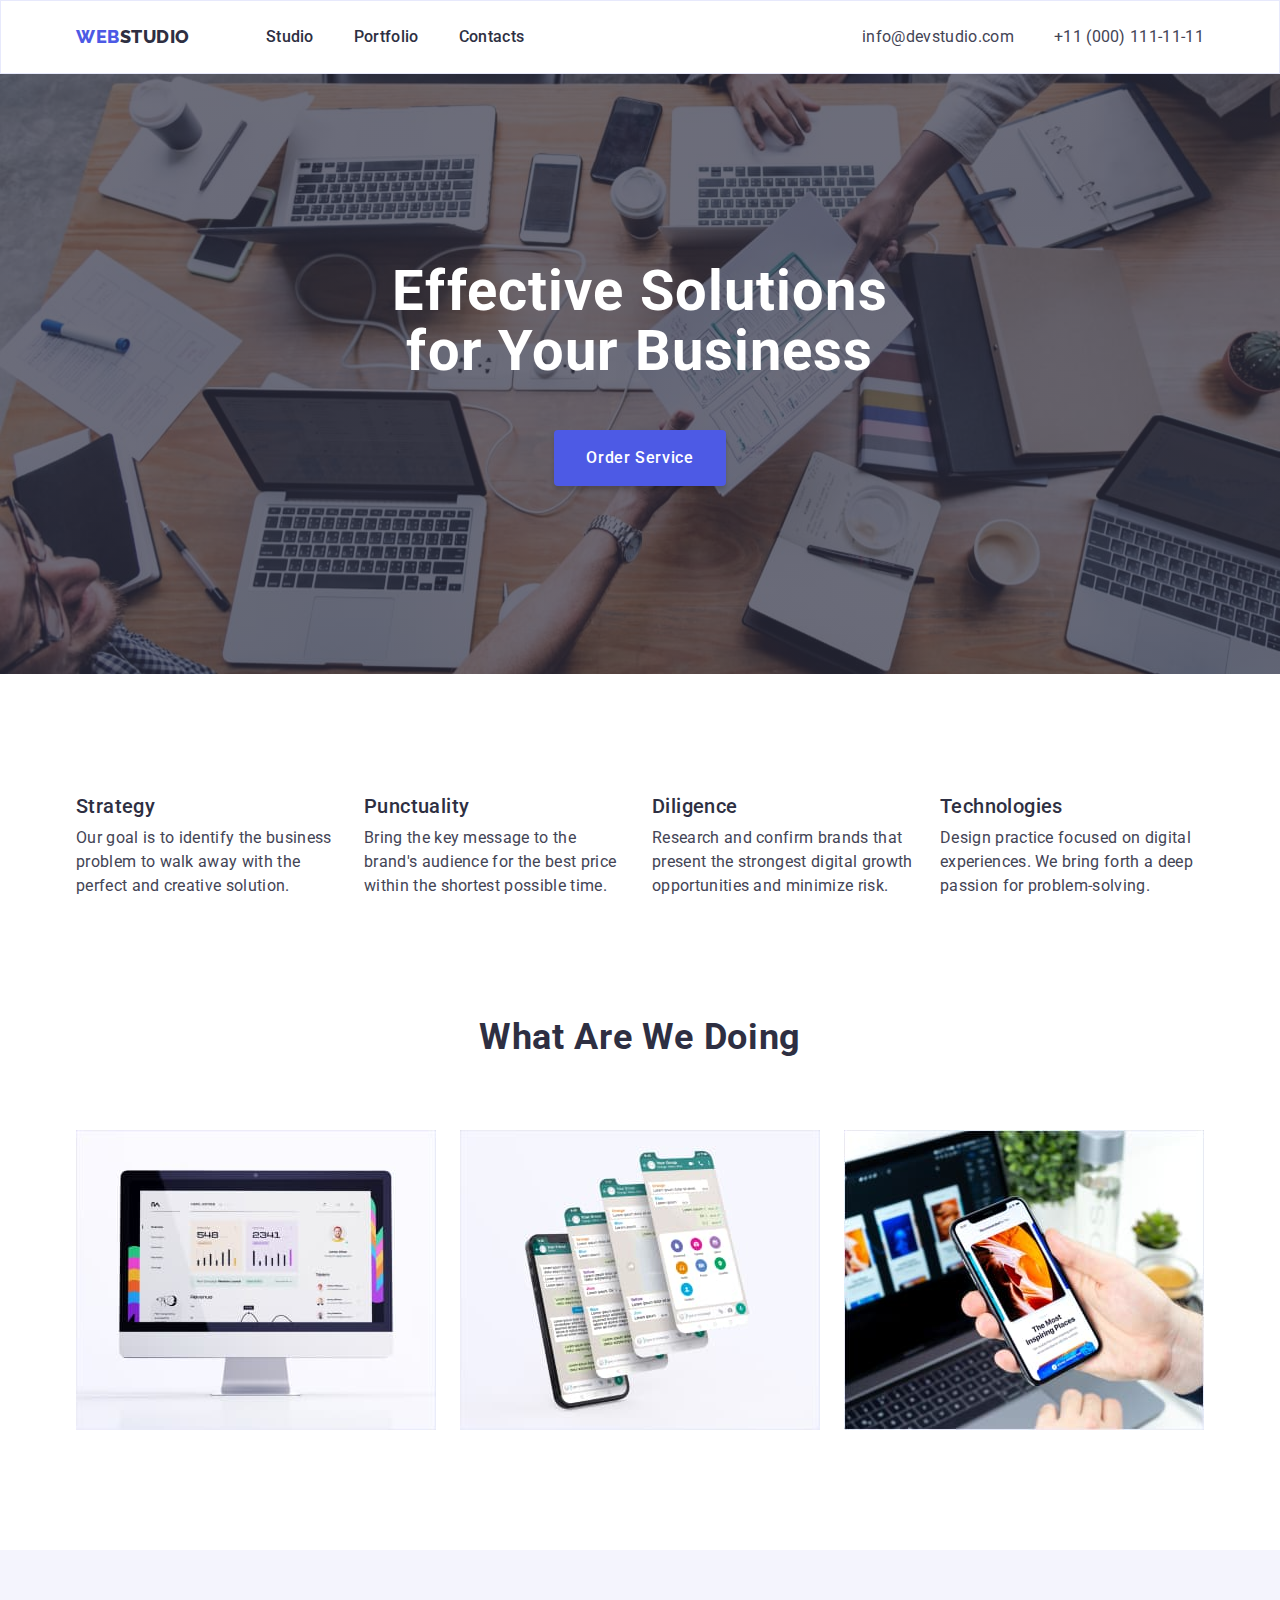
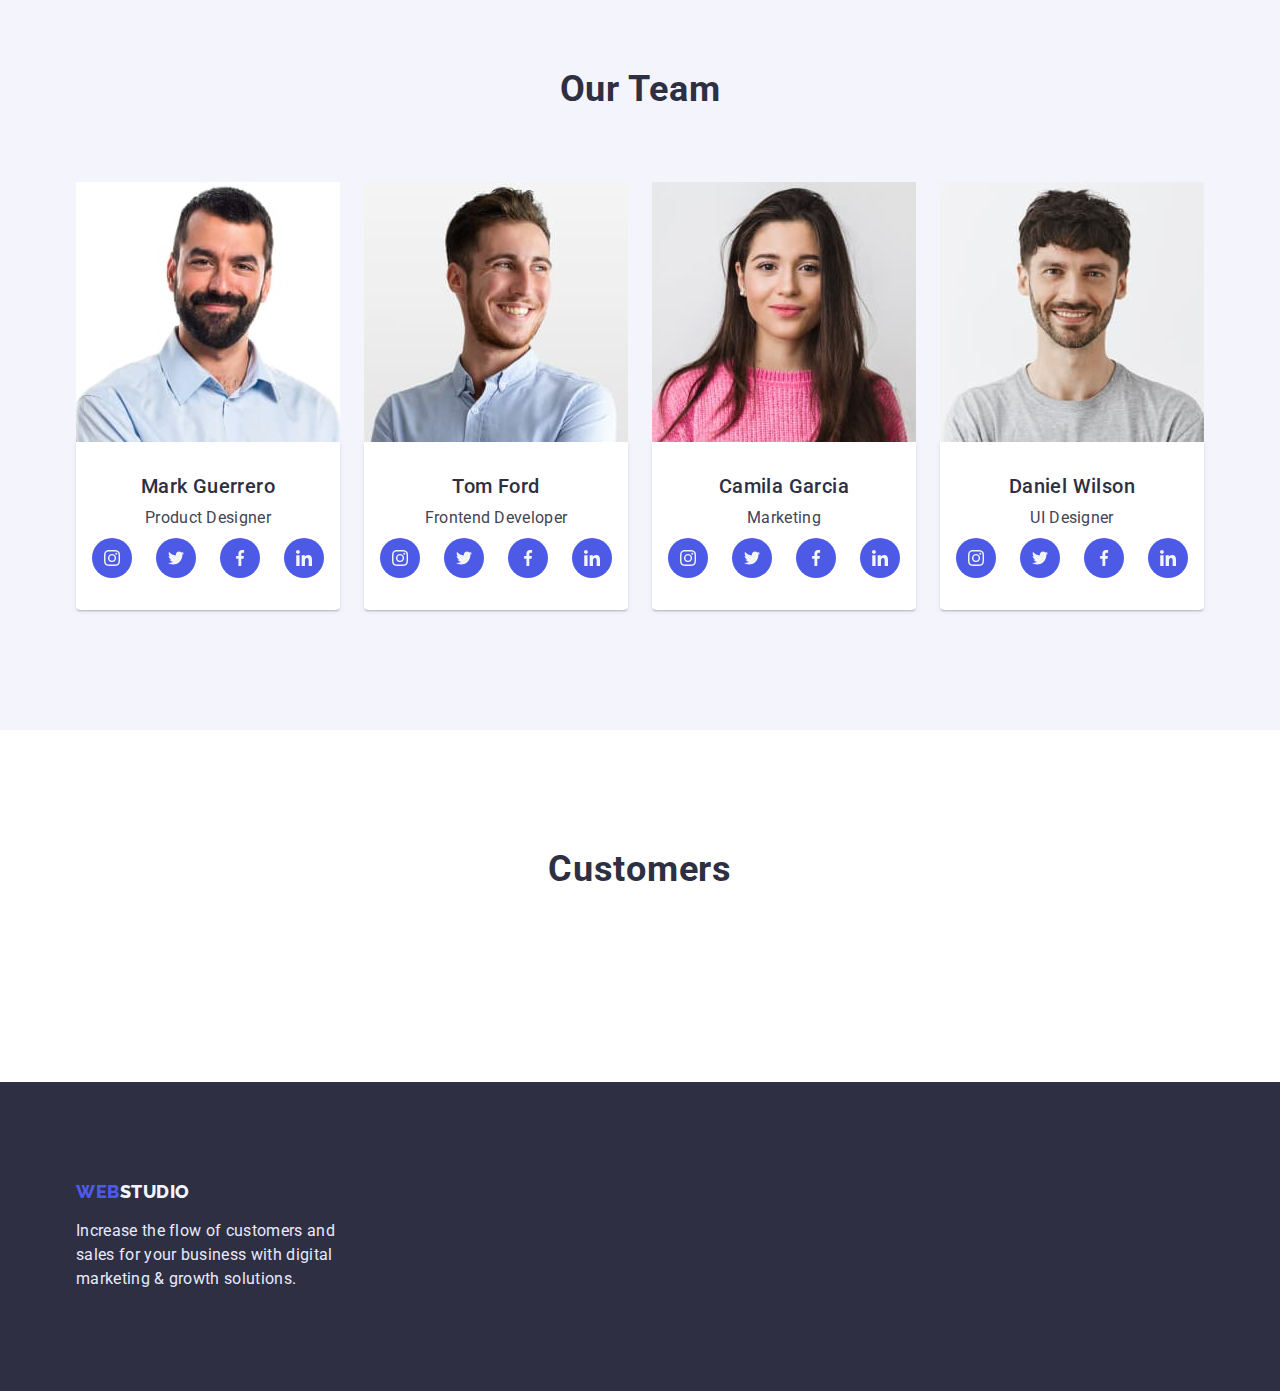
==== index.html @ a50eefcb "add css and svg" ====
<!DOCTYPE html>
<html lang="en">
<head>
    <meta charset="UTF-8">
    <meta http-equiv="X-UA-Compatible" content="IE=edge">
    <meta name="viewport" content="width=device-width, initial-scale=1.0">
    <link rel="preconnect" href="https://fonts.googleapis.com">
    <link rel="preconnect" href="https://fonts.gstatic.com" crossorigin>
    <link href="https://fonts.googleapis.com/css2?family=Raleway:wght@800&family=Roboto:wght@400;500;700;900&display=swap" rel="stylesheet">
    <link rel="stylesheet" href="https://cdn.jsdelivr.net/npm/modern-normalize@1.1.0/modern-normalize.min.css">
    <link rel="stylesheet" href="./css/styles.css">
    <title>Web
        Studio</title>
</head>
<body>
    <header class="header border ">
        <div class="container header-container">
        <nav class="nav ">
                <a href="./index.html" class="nav-logo link list"><span class="accent">Web</span>Studio</a>
        <ul class="nav-list list ">
            <li class="nav-item">
                <a href="./index.html" class="nav-link link list ">Studio</a>
            </li>
            <li class="nav-item">
                <a href="./portfolio.html" class="nav-link link list ">Portfolio</a>
            </li>
            <li class="nav-item">
                <a href="" class="nav-link link list ">Contacts</a>
            </li>
        </ul>
        </nav>
        <address class="addres ">
        <ul class="addres-list list">
            <li class="addres-item">
                <a href="mailto:info@devstudio.com" class="contact-link-mail  link ">info@devstudio.com</a>
            </li>
            <li class="addres-item">
                <a href="tel:+110001111111" class="contact-link-number list link ">+11 (000) 111-11-11</a>
            </li>
        </ul>
        </address>
        </div>
    </header>
    <main class="main">
        <section class="hero section">
                <h1 class="hero-title">Effective Solutions
                for Your Business</h1>
                <button type="button" class="hero-btn" >Order Service</button>
        </section>
        <section class="about section">
            <div class="container about-conteiner">
            <h2 class="about-title section-title" hidden>Our advantages</h2>
            <ul class="about-list list">
                <li class="about-item">
                    <h3 class="about-subtitle section-subtitle">Strategy</h3>
                    <p class="about-text sction-text">Our goal is to identify the business
                        problem to walk away with the perfect and creative solution. </p>
                </li>
                <li class="about-item">
                    <h3 class="about-subtitle section-subtitle">Punctuality</h3>
                    <p class="about-text sction-text">Bring the key message to the brand's audience for the best price within the shortest possible time.</p>
                </li>
                <li class="about-item">
                    <h3 class="about-subtitle section-subtitle">Diligence</h3>
                    <p class="about-text sction-text">Research and confirm brands that present the strongest digital growth opportunities and minimize risk.</p>
                </li>
                <li class="about-item">
                    <h3 class="about-subtitle section-subtitle">Technologies</h3>
                    <p class="about-text sction-text">Design practice focused on digital experiences. We bring forth a deep passion for problem-solving.</p>
                </li>
            </ul>
        </div>
        </section>
        <section class="doing section">
            <div class="container">
            <h2 class="doing-title section-title">What are we doing</h2>
            <ul class="doing-list">
                <li class="doing-item list"><img src="./images/img1.jpg" alt="monitor" width="360" height="300"></li>
                <li class="doing-item list"><img src="./images/img2.jpg" alt="messenger on phone" width="360" height="300"></li>
                <li class="doing-item list"><img src="./images/img3.jpg" alt="phone" width="360" height="300"></li>
            </ul>
        </div>
        </section>            
        <section class="team section">
            <div class="container">
            <h2 class="team-title section-title">Our Team</h2>
            <ul class="team-list list">
                <li class="team-item">
                    <img src="./images/mark-gueto.jpg" alt="Mark Guerrero" width="264" height="260">
                    <div class="team-item-wrap">
                    <h3 class="team-subtitle section-subtitle">Mark Guerrero</h3>
                    <p class="team-text sction-text">Product Designer</p>
                    <ul class="teem-soc-list list">
                        <li class="team-soc-items">
                            <a href="" class="team-soc-link link">
                                <svg class="team-soc-icon" width="16px" height="16px">
                                    <use href="./images/icons.svg#icon-instagram-2"></use>
                                </svg>
                            </a>
                        </li>
                        <li class="team-soc-items">
                            <a href="" class="team-soc-link link">
                                <svg class="team-soc-icon"  width="16px" height="16px">
                                    <use href="./images/icons.svg#icon-twitter-1"></use>
                                </svg>
                            </a>
                        </li>
                        <li class="team-soc-items">
                            <a href="" class="team-soc-link link">
                                <svg class="team-soc-icon"  width="16px" height="16px">
                                    <use href="./images/icons.svg#icon-facebook-1"></use>
                                </svg>
                            </a>
                        </li>
                        <li class="team-soc-items">
                            <a href="" class="team-soc-link link">
                                <svg class="team-soc-icon"  width="16px" height="16px">
                                    <use href="./images/icons.svg#icon-linkedin-1"></use>
                                </svg>
                            </a>
                        </li>
                    </ul>
                    </div>
                </li>
                <li class="team-item">
                    <img src="./images/tom-ford.jpg" alt="Tom Ford" width="264" height="260">
                    <div class="team-item-wrap">
                    <h3 class="team-subtitle section-subtitle">Tom Ford</h3>
                    <p class="team-text sction-text">Frontend Developer</p>
                    <ul class="teem-soc-list list">
                        <li class="team-soc-items">
                            <a href="" class="team-soc-link link">
                                <svg class="team-soc-icon" width="16px" height="16px">
                                    <use href="./images/icons.svg#icon-instagram-2"></use>
                                </svg>
                            </a>
                        </li>
                        <li class="team-soc-items">
                            <a href="" class="team-soc-link link">
                                <svg class="team-soc-icon"  width="16px" height="16px">
                                    <use href="./images/icons.svg#icon-twitter-1"></use>
                                </svg>
                            </a>
                        </li>
                        <li class="team-soc-items">
                            <a href="" class="team-soc-link link">
                                <svg class="team-soc-icon"  width="16px" height="16px">
                                    <use href="./images/icons.svg#icon-facebook-1"></use>
                                </svg>
                            </a>
                        </li>
                        <li class="team-soc-items">
                            <a href="" class="team-soc-link link">
                                <svg class="team-soc-icon"  width="16px" height="16px">
                                    <use href="./images/icons.svg#icon-linkedin-1"></use>
                                </svg>
                            </a>
                        </li>
                    </ul>
                    </div>
                </li>
                <li class="team-item">
                    <img src="./images/camila-garcia.jpg" alt="Camila Garcia" width="264" height="260">
                    <div class="team-item-wrap">
                    <h3 class="team-subtitle section-subtitle">Camila Garcia</h3>
                    <p class="team-text sction-text">Marketing</p>
                    <ul class="teem-soc-list list">
                        <li class="team-soc-items">
                            <a href="" class="team-soc-link link">
                                <svg class="team-soc-icon" width="16px" height="16px">
                                    <use href="./images/icons.svg#icon-instagram-2"></use>
                                </svg>
                            </a>
                        </li>
                        <li class="team-soc-items">
                            <a href="" class="team-soc-link link">
                                <svg class="team-soc-icon"  width="16px" height="16px">
                                    <use href="./images/icons.svg#icon-twitter-1"></use>
                                </svg>
                            </a>
                        </li>
                        <li class="team-soc-items">
                            <a href="" class="team-soc-link link">
                                <svg class="team-soc-icon"  width="16px" height="16px">
                                    <use href="./images/icons.svg#icon-facebook-1"></use>
                                </svg>
                            </a>
                        </li>
                        <li class="team-soc-items">
                            <a href="" class="team-soc-link link">
                                <svg class="team-soc-icon"  width="16px" height="16px">
                                    <use href="./images/icons.svg#icon-linkedin-1"></use>
                                </svg>
                            </a>
                        </li>
                    </ul>
                    </div>
                </li>
                <li class="team-item">
                    <img class="img" src="./images/daniel-wilson.jpg" alt="Daniel Wilson" width="264" height="260">
                    <div class="team-item-wrap">
                    <h3 class="team-subtitle section-subtitle">Daniel Wilson</h3>
                    <p class="team-text sction-text">UI Designer</p>
                    <ul class="teem-soc-list list">
                        <li class="team-soc-items">
                            <a href="" class="team-soc-link link">
                                <svg class="team-soc-icon" width="16px" height="16px">
                                    <use href="./images/icons.svg#icon-instagram-2"></use>
                                </svg>
                            </a>
                        </li>
                        <li class="team-soc-items">
                            <a href="" class="team-soc-link link">
                                <svg class="team-soc-icon"  width="16px" height="16px">
                                    <use href="./images/icons.svg#icon-twitter-1"></use>
                                </svg>
                            </a>
                        </li>
                        <li class="team-soc-items">
                            <a href="" class="team-soc-link link">
                                <svg class="team-soc-icon"  width="16px" height="16px">
                                    <use href="./images/icons.svg#icon-facebook-1"></use>
                                </svg>
                            </a>
                        </li>
                        <li class="team-soc-items">
                            <a href="" class="team-soc-link link">
                                <svg class="team-soc-icon"  width="16px" height="16px">
                                    <use href="./images/icons.svg#icon-linkedin-1"></use>
                                </svg>
                            </a>
                        </li>
                    </ul>
                    </div>
                </li>
            </ul>
        </div>
        </section>
        <section class="customers section">
            <div class="customers-container container">
                <h2 class="customers-title section-title">Customers</h2>
                <ul class="customers-list list">
                    <li class="customers-item">
                        <a href="" class="customers-link link"></a>
                    </li>
                    <li class="customers-item">
                        <a href="" class="customers-link link"></a>
                    </li>
                    <li class="customers-item">
                        <a href="" class="customers-link link"></a>
                    </li>
                    <li class="customers-item">
                        <a href="" class="customers-link link"></a>
                    </li>
                    <li class="customers-item">
                        <a href="" class="customers-link link"></a>
                    </li>
                    <li class="customers-item">
                        <a href="" class="customers-link link"></a>
                    </li>
                </ul>
            </div>
        </section>
    </main>
    <footer class="footer ">
        <div class="container">
        <a href="./index.html" class="footer-logo link"><span class="accent">Web</span>Studio</a>
        <p class="footer-text sction-text">Increase the flow of customers and sales for your business with digital marketing & growth solutions.</p>
    </div>
    </footer>
</body>
</html>
---- css/styles.css ----
h1,h2,h3,p{
    margin-top: 0;
    margin-bottom: 0;
    }
    ul,ol{
    margin-top: 0;
    margin-bottom: 0;
    padding-left: 0;
    }
    img{
    display: block;
    }
    
    :root{
    --grey-one:#434455;
    --grey-two:#2E2F42; 
    --blue-one:#4D5AE5;
    --blue-two:#404BBF;
    --white-one:#FFFFFF;
    --white-two:#F4F4FD;
    --white-three:#E7E9FC;   
    --body-text-color:var(--grey-one);
    --bodi-title-color:var(--grey-two);
    --background-hero-footer-color:var(--grey-two);
    --hover-focus-color:var(--blue-one);
    --btn-color:var(--blue-one);
    --btn-hover-focus-color:var(--blue-two);
    --btn-text-color:var(--white-one);
    --gradient-one:linear-gradient(rgba(46, 47, 66, 0.7), rgba(46, 47, 66, 0.7));
    }
    .container{
    width: 1158px;
    margin-left: auto;
    margin-right: auto; 
    padding-left: 15px;
    padding-right: 15px;   
    }
    .section{
    padding-top: 120px;
    padding-bottom: 120px;
    }    
    .section-title{
    font-size: 36px;
    line-height: 1.11;
    text-align: center;
    letter-spacing: 0.02em;
    text-transform: capitalize;
    margin-bottom: 72px;
    }
    .section-subtitle{
    font-weight: 500;
    font-size: 20px;
    line-height: 1.2;
    letter-spacing: 0.02em;
    margin-bottom: 8px;
    }
    .sction-text{
    line-height: 1.5;
    letter-spacing: 0.02em;
    color:var(--body-text-color);
    }
    .section-list{
    display: flex;
    align-items: center;
    flex-wrap: wrap;
    column-gap: 24px;
    }
    button {
    border-radius: 4px;
    font-family: inherit;
    font-weight: 500;
    line-height: 1.5;
    font-size: 16px;
    display: flex;
    align-items: center;
    letter-spacing: 0.04em;
    cursor: pointer;
    }
    button:focus, button:hover {
    background-color:var(--btn-hover-focus-color);
    color:var(--white-one);
    box-shadow: 0px 3px 1px rgba(0, 0, 0, 0.1), 0px 2px 1px rgba(0, 0, 0, 0.08), 0px 2px 2px rgba(0, 0, 0, 0.12);
    border-radius: 4px;
    }
    .list{ 
    list-style: none;
    }
    .link{
    text-decoration: none;
    } 
    .border{
    border: 1px solid var(--white-three);    
    }  
    /* ----------BODY------------ */
    body{
    font-family: 'roboto', sans-serif;
    font-size: 16px;
    color:var(--grey-two);
    background-color:var(--white-one);
    }
    
    /* ---------HEADER----------- */
    .header{
    padding-top: 24px;
    padding-bottom: 24px;
    }
    .header-container{
    display: flex;
    align-items: center;
    justify-content: space-between;

    }
    .nav{
    display: flex;
    align-items: center;
    }
    .nav-list{
    display: flex;
    align-items: center;
    gap: 40px;
    }
    .nav-logo{
    margin-right: 76px;
    }
    .nav-logo {
    font-family: 'Raleway';
    font-weight: 800;
    font-size: 18px;
    line-height: 1.33;
    display: flex;
    align-items: center;
    letter-spacing: 0.03em;
    text-transform: uppercase;
    color: var(--bodi-title-color);
    }
    .nav-logo:hover, 
    .nav-logo:focus{
    color:var(--hover-focus-color);
    }
    .accent{
    color: var(--hover-focus-color);
    }
    .nav-link {
    font-weight: 500;
    line-height: 1.5;
    letter-spacing: 0.02em;
    color: var(--bodi-title-color);  
    }
    /*------------ ADDRES------------ */
    .addres{
    display: flex;
    align-items: center; 
    }
    .addres-list{
    display: flex;
    align-items: center; 
    gap: 40px;  
    }
    .addres-item:not(:last-child){
    margin-left: auto;
    }
    .contact-link-number, .contact-link-mail {
    line-height: 1.5;
    letter-spacing: 0.02em;
    color:var(--body-text-color);
    font-style: normal;
    
    }
    
    .nav-list .nav-link:hover, 
    .nav-list .nav-link:focus,
    .contact-link-number:hover, .contact-link-number:focus,
    .contact-link-mail:hover, .contact-link-mail:focus,   
    .footer-logo:hover, .footer-logo:focus    
    {
    color: var(--hover-focus-color);  
    }
    /* --------MAIN------------ */
    /* --------HERO------------ */
    .hero {
    padding-top: 188px;
    padding-bottom: 188px;
    background: var(--background-hero-footer-color);
    background-image: var(--gradient-one), url(../images/people-office.jpg);
    background-repeat: no-repeat;
    background-position: absolute; 
    background-size: cover;
    }
    .hero-title {
    max-width: 510px;
    font-size: 56px;
    line-height: 1.07;
    text-align: center;
    letter-spacing: 0.02em;
    color:var(--white-one);
    margin: 0 auto;
    margin-bottom: 48px;
    }
    .hero-btn{
    border: none;     
    padding: 16px 32px;
    background: var(--btn-color);
    color:var(--btn-text-color);
    box-shadow: 0px 4px 4px rgba(0, 0, 0, 0.15);
    border-radius: 4px;
    margin: 0 auto;
    }
    
    /* --------ABOUT---------- */
    .about-list{
    display: flex; 
    gap: 24px;   
    }
    .about-item{
    width: 264px;
    }
     /* --------DOING---------- */
    .doing{
    padding-top: 0;
    }
    .doing-list{
    display: flex;
    flex-wrap: wrap;
    gap: 24px;
    }
    .doing-item{
    flex-basis: calc((100% - 2*24px)/3);   
    }
    /* --------TEAM----------- */
    .team {
    background:var(--white-two);
    }
    .team-list{
    display: flex;
    gap: 24px;    
    }
    .team-item-wrap{
    padding: 32px 16px 32px 16px;
    background:var(--white-one);
    box-shadow: 0px 1px 6px rgb(46 47 66 / 8%), 0px 1px 1px rgb(46 47 66 / 16%), 0px 2px 1px rgb(46 47 66 / 8%);
    border-radius: 0px 0px 4px 4px;
    text-align: center;       
    }
    .team-item{
    flex-basis: calc((100% - 3*24px)/4);   
    }
    .team-text{
    margin-bottom: 8px;
    }
    .teem-soc-list {
    display: flex;
    gap: 24px;
    }
    .team-soc-items {
    width: 40px;
    height: 40px;
    }
    .team-soc-link {
    width: 100%;
    height: 100%;
    background-color:var(--blue-one);
    display: flex;
    align-items: center;
    justify-content: center;
    border-radius: 50%;
    }
    .team-soc-icon{
    fill: var(--white-two);
    }
    /* -----PORTFOLIO--------- */
    .portfolio{
    padding-top: 96px;
    }  
    .portfolio-list{
    display: flex;    
    flex-wrap: wrap;
    row-gap: 48px;
    column-gap: 24px;  
    }  
    .portfolio-list-btn{
    display: flex;    
    justify-content:center;
    margin-bottom: 72px;
    }
    .portfolio-btn{
    padding: 12px 24px;     
    background:var(--white-two); 
    color: var(--btn-color);
    border: 1px solid var(--white-three);
    border-radius: 4px;}
    .portfolio-item-wrap{
    padding-top: 32px;
    padding-bottom: 32px;
    padding-left: 16px;  
    border-top: none;   
    }
    
    
    /* ---------FOOTER--------- */
    .footer{
    padding-top: 100px;
    padding-bottom: 100px;
    background-color: var(--background-hero-footer-color)
    }
    .footer-logo {
    display: block;
    font-family: 'Raleway';
    font-weight: 800;
    font-size: 18px;
    line-height: 1.16;
    letter-spacing: 0.03em;
    text-transform: uppercase;
    color: var(--white-two);
    margin-bottom: 16px;
    }
    .footer-text {
    max-width: 300px;
    color:var(--white-three);
    }
    .portfolio-item{
        flex-basis: calc((100% - 2*24px)/3);    
    }
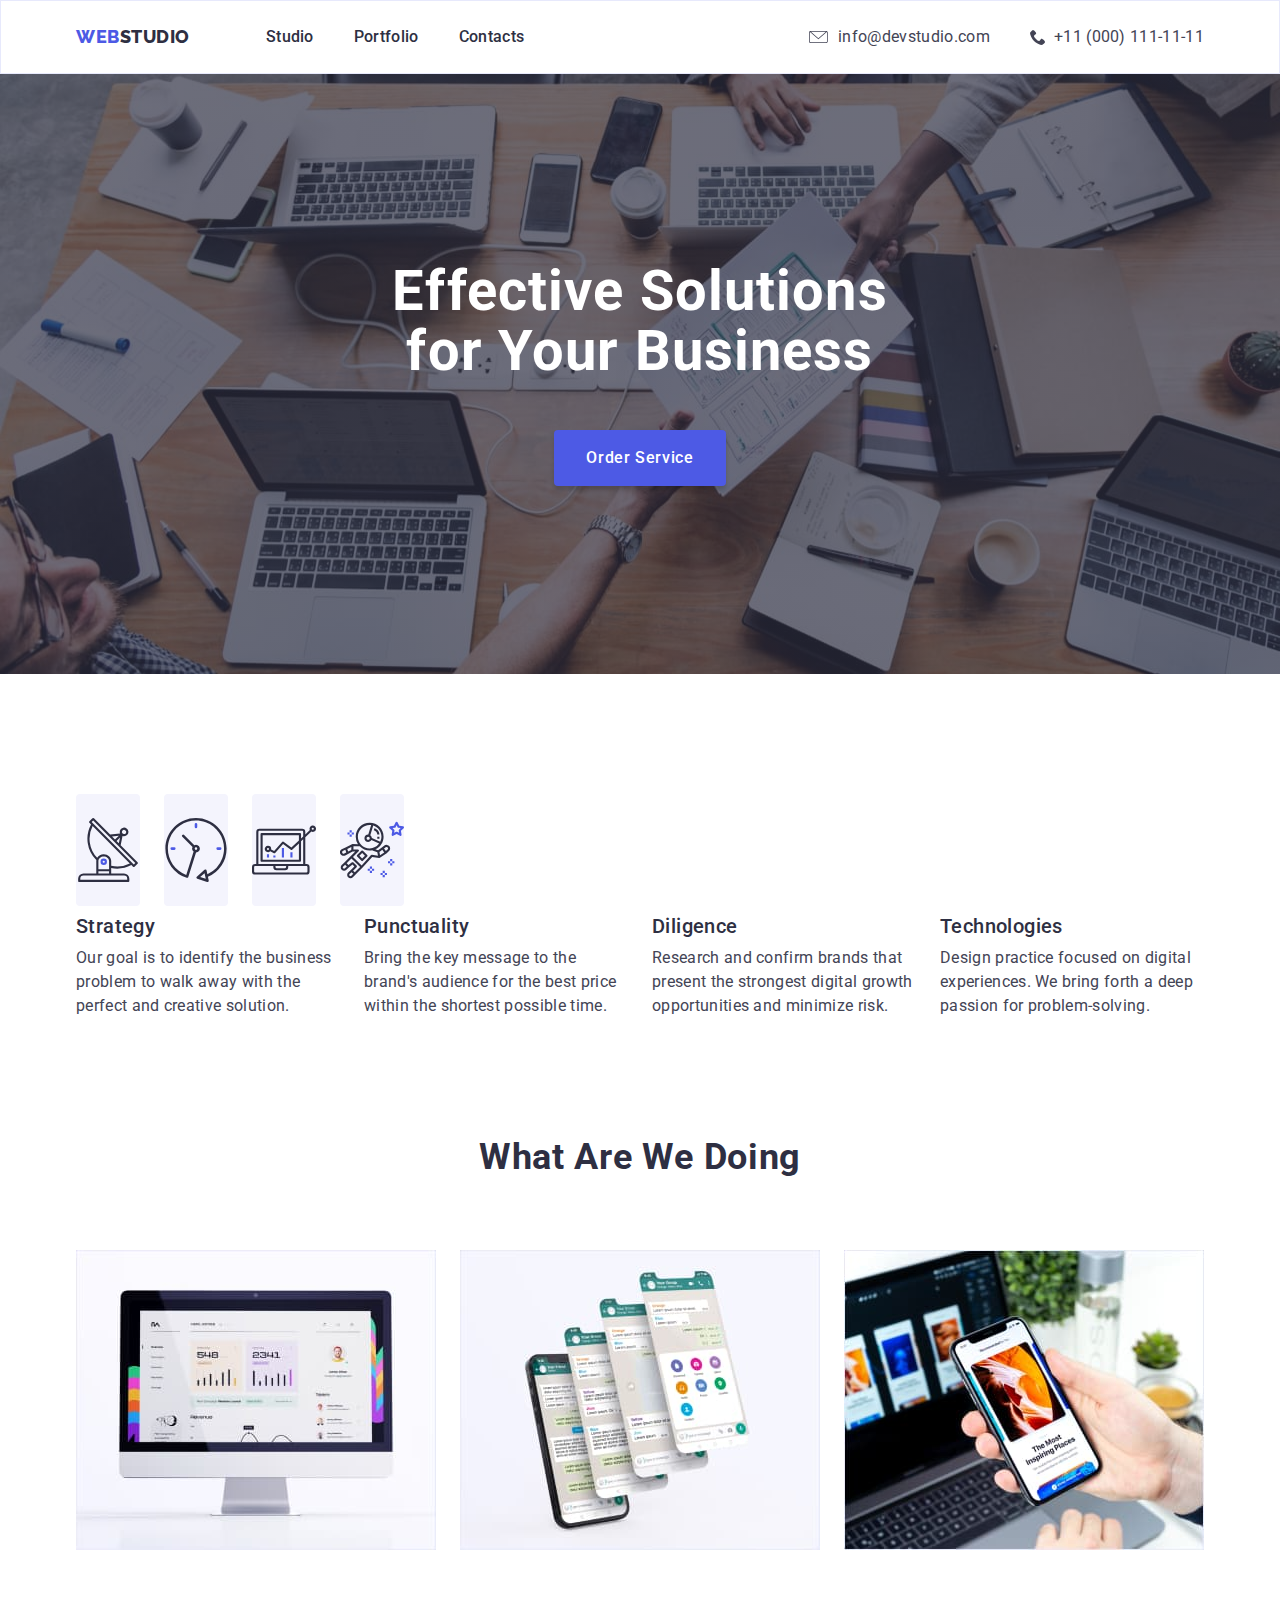
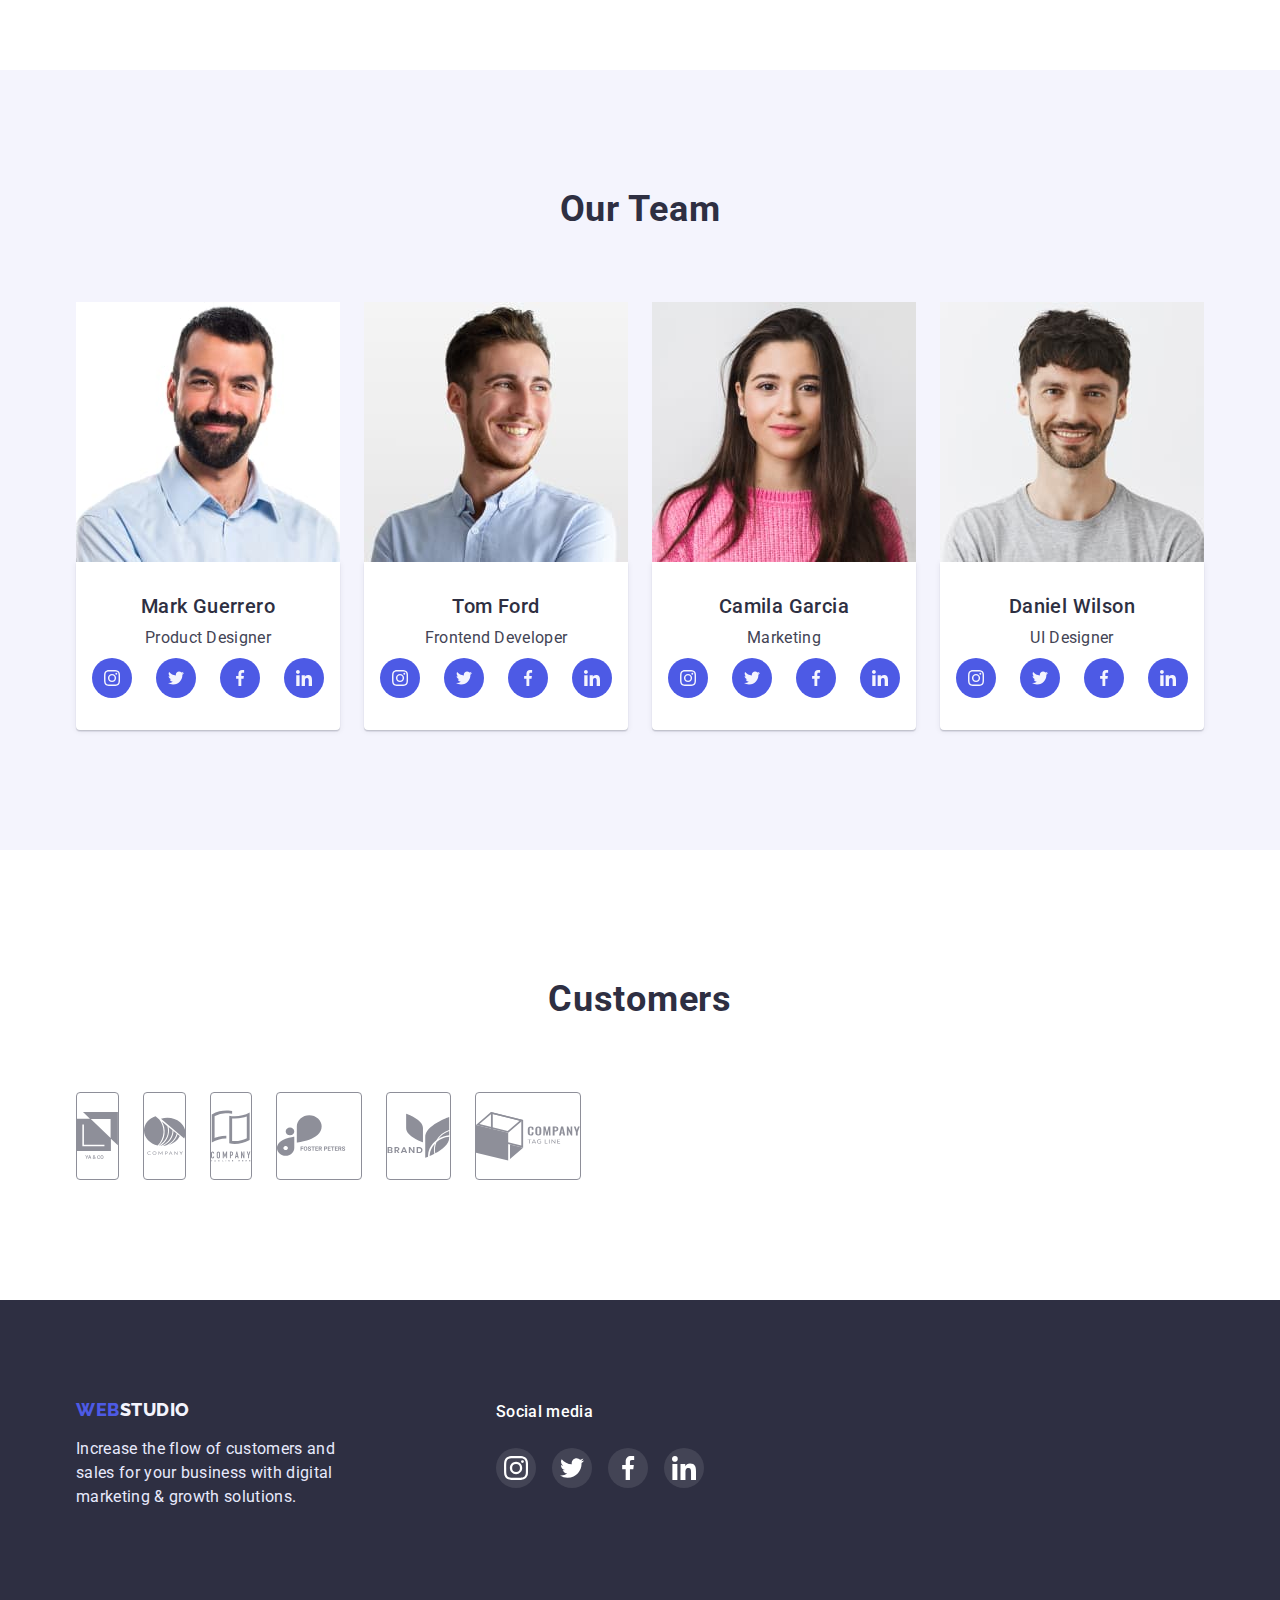
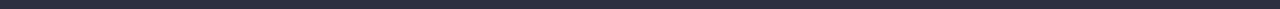
==== commit 76a95ad4: "add css and svg" ====
--- a/index.html
+++ b/index.html
@@ -32,24 +32,58 @@
         <address class="addres ">
         <ul class="addres-list list">
             <li class="addres-item">
-                <a href="mailto:info@devstudio.com" class="contact-link-mail  link ">info@devstudio.com</a>
+                <a href="mailto:info@devstudio.com" class="contact-link-mail  link ">
+                    <svg class="addres-icon" width="24px" height="24px">
+                        <use href="./images/icons.svg#icon-mail-envelope-closed"></use>
+                    </svg>
+                    info@devstudio.com</a>
             </li>
             <li class="addres-item">
-                <a href="tel:+110001111111" class="contact-link-number list link ">+11 (000) 111-11-11</a>
+                <a href="tel:+110001111111" class="contact-link-number list link "> 
+                    <svg class="addres-icon" width="16px" height="16px">
+                        <use href="./images/icons.svg#icon-telephone"></use>
+                    </svg>
+                    +11 (000) 111-11-11</a>
             </li>
         </ul>
         </address>
         </div>
     </header>
     <main class="main">
-        <section class="hero section">
+        <section class="hero section section">
+            <div class="container">
                 <h1 class="hero-title">Effective Solutions
                 for Your Business</h1>
                 <button type="button" class="hero-btn" >Order Service</button>
-        </section>
+            </div>
+            </section>
         <section class="about section">
             <div class="container about-conteiner">
             <h2 class="about-title section-title" hidden>Our advantages</h2>
+            <ul class="about-list-ico list">
+                <li class="about-item-ico">  <a href="" class="about-item-link link">
+                    <svg class="about-icon" width="64px" height="64px">
+                        <use href="./images/icons.svg#icon-antenna"></use>
+                    </svg>
+                </a></li>
+                <li class="about-item-ico"> <a href="" class="about-item-link link">
+                    <svg class="about-icon" width="64px" height="64px">
+                        <use href="./images/icons.svg#icon-clock"></use>
+                    </svg>
+                </a></li>
+                <li class="about-item-ico"><a href="" class="about-item-link link">
+                    <svg class="about-icon" width="64px" height="64px">
+                        <use href="./images/icons.svg#icon-diagram"></use>
+                    </svg>
+                </a>
+                </li>
+                <li class="about-item-ico"><a href="" class="about-item-link link">
+                    <svg class="about-icon" width="64px" height="64px">
+                        <use href="./images/icons.svg#icon-astronaut"></use>
+                    </svg>
+                </a>
+                </li>
+            </ul>
             <ul class="about-list list">
                 <li class="about-item">
                     <h3 class="about-subtitle section-subtitle">Strategy</h3>
@@ -241,32 +275,91 @@
                 <h2 class="customers-title section-title">Customers</h2>
                 <ul class="customers-list list">
                     <li class="customers-item">
-                        <a href="" class="customers-link link"></a>
-                    </li>
-                    <li class="customers-item">
-                        <a href="" class="customers-link link"></a>
-                    </li>
-                    <li class="customers-item">
-                        <a href="" class="customers-link link"></a>
-                    </li>
-                    <li class="customers-item">
-                        <a href="" class="customers-link link"></a>
-                    </li>
-                    <li class="customers-item">
-                        <a href="" class="customers-link link"></a>
-                    </li>
-                    <li class="customers-item">
-                        <a href="" class="customers-link link"></a>
+                        <a href="" class="customers-link link">
+                            <svg class="customers-icon" width="41px" height="47px">
+                                <use href="./images/icons.svg#icon-ya-and-co"></use>
+                            </svg>
+                        </a>
+                    </li>
+                    <li class="customers-item">
+                        <a href="" class="customers-link link">
+                            <svg class="customers-icon" width="41px" height="47px">
+                                <use href="./images/icons.svg#icon-company"></use>
+                            </svg>
+                        </a>
+                    </li>
+                    <li class="customers-item">
+                        <a href="" class="customers-link link">
+                            <svg class="customers-icon" width="40px" height="52px">
+                                <use href="./images/icons.svg#icon-company-tag-here"></use>
+                            </svg>
+                        </a>
+                    </li>
+                    <li class="customers-item">
+                        <a href="" class="customers-link link">
+                            <svg class="customers-icon" width="84px" height="41px">
+                                <use href="./images/icons.svg#icon-foster-peters"></use>
+                            </svg>
+                        </a>
+                    </li>
+                    <li class="customers-item">
+                        <a href="" class="customers-link link">
+                            <svg class="customers-icon" width="63px" height="45px">
+                                <use href="./images/icons.svg#icon-brend"></use>
+                            </svg>
+                        </a>
+                    </li>
+                    <li class="customers-item">
+                        <a href="" class="customers-link link">
+                            <svg class="customers-icon" width="104px" height="56px">
+                                <use href="./images/icons.svg#icon-company-tag-line"></use>
+                            </svg>
+                        </a>
                     </li>
                 </ul>
             </div>
         </section>
     </main>
     <footer class="footer ">
-        <div class="container">
-        <a href="./index.html" class="footer-logo link"><span class="accent">Web</span>Studio</a>
-        <p class="footer-text sction-text">Increase the flow of customers and sales for your business with digital marketing & growth solutions.</p>
-    </div>
+        <div class="footer-container container">
+            <div class="footer-logo-wrap">
+                <a href="./index.html" class="footer-logo link"><span class="accent">Web</span>Studio</a>
+                <p class="footer-text sction-text">Increase the flow of customers and sales for your business with digital marketing & growth solutions.</p>
+            </div>
+            <div class="footer-soc-wrap">
+                <p class="footer-text-soc sction-text">Social media</p>
+                <ul class="footer-soc-list list">
+                    <li class="footer-soc-item">
+                        <a href="" class="footer-soc-link link">
+                            <svg class="footer-soc-ico" width="24px" height="24px">
+                                <use href="./images/icons.svg#icon-instagram-2"></use>
+                            </svg>
+                        </a>
+                    </li>
+                    <li class="footer-soc-item">
+                        <a href="" class="footer-soc-link link">
+                            <svg class="footer-soc-ico" width="24px" height="24px">
+                                <use href="./images/icons.svg#icon-twitter-1"></use>
+                            </svg>
+                        </a>
+                    </li>
+                    <li class="footer-soc-item">
+                        <a href="" class="footer-soc-link link">
+                            <svg class="footer-soc-ico" width="24px" height="24px">
+                                <use href="./images/icons.svg#icon-facebook-1"></use>
+                            </svg>
+                        </a>
+                    </li>
+                    <li class="footer-soc-item">
+                        <a href="" class="footer-soc-link link">
+                            <svg class="footer-soc-ico" width="24px" height="24px">
+                                <use href="./images/icons.svg#icon-linkedin-1"></use>
+                            </svg>
+                        </a>
+                    </li>
+                </ul>
+            </div>
+        </div>
     </footer>
 </body>
 </html>--- a/css/styles.css
+++ b/css/styles.css
@@ -12,8 +12,10 @@
     }
     
     :root{
+    --green-one: #31D0AA;  
     --grey-one:#434455;
-    --grey-two:#2E2F42; 
+    --grey-two:#2E2F42;
+    --grey-three: #8E8F99; 
     --blue-one:#4D5AE5;
     --blue-two:#404BBF;
     --white-one:#FFFFFF;
@@ -38,6 +40,8 @@
     .section{
     padding-top: 120px;
     padding-bottom: 120px;
+    margin-left: auto;
+    margin-right: auto; 
     }    
     .section-title{
     font-size: 36px;
@@ -90,83 +94,9 @@
     } 
     .border{
     border: 1px solid var(--white-three);    
-    }  
-    /* ----------BODY------------ */
-    body{
-    font-family: 'roboto', sans-serif;
-    font-size: 16px;
-    color:var(--grey-two);
-    background-color:var(--white-one);
-    }
-    
-    /* ---------HEADER----------- */
-    .header{
-    padding-top: 24px;
-    padding-bottom: 24px;
-    }
-    .header-container{
-    display: flex;
-    align-items: center;
-    justify-content: space-between;
-
-    }
-    .nav{
-    display: flex;
-    align-items: center;
-    }
-    .nav-list{
-    display: flex;
-    align-items: center;
-    gap: 40px;
-    }
-    .nav-logo{
-    margin-right: 76px;
-    }
-    .nav-logo {
-    font-family: 'Raleway';
-    font-weight: 800;
-    font-size: 18px;
-    line-height: 1.33;
-    display: flex;
-    align-items: center;
-    letter-spacing: 0.03em;
-    text-transform: uppercase;
-    color: var(--bodi-title-color);
-    }
+    } 
     .nav-logo:hover, 
-    .nav-logo:focus{
-    color:var(--hover-focus-color);
-    }
-    .accent{
-    color: var(--hover-focus-color);
-    }
-    .nav-link {
-    font-weight: 500;
-    line-height: 1.5;
-    letter-spacing: 0.02em;
-    color: var(--bodi-title-color);  
-    }
-    /*------------ ADDRES------------ */
-    .addres{
-    display: flex;
-    align-items: center; 
-    }
-    .addres-list{
-    display: flex;
-    align-items: center; 
-    gap: 40px;  
-    }
-    .addres-item:not(:last-child){
-    margin-left: auto;
-    }
-    .contact-link-number, .contact-link-mail {
-    line-height: 1.5;
-    letter-spacing: 0.02em;
-    color:var(--body-text-color);
-    font-style: normal;
-    
-    }
-    
+    .nav-logo:focus,
     .nav-list .nav-link:hover, 
     .nav-list .nav-link:focus,
     .contact-link-number:hover, .contact-link-number:focus,
@@ -174,7 +104,89 @@
     .footer-logo:hover, .footer-logo:focus    
     {
     color: var(--hover-focus-color);  
-    }
+    } 
+    /* ----------BODY------------ */
+    body{
+    font-family: 'roboto', sans-serif;
+    font-size: 16px;
+    color:var(--grey-two);
+    background-color:var(--white-one);
+    }
+    
+    /* ---------HEADER----------- */
+    .header{
+    padding-top: 24px;
+    padding-bottom: 24px;
+    }
+    .header-container{
+    display: flex;
+    align-items: center;
+    justify-content: space-between;
+
+    }
+    .nav{
+    display: flex;
+    align-items: center;
+    }
+    .nav-list{
+    display: flex;
+    align-items: center;
+    gap: 40px;
+    }
+    .nav-logo{
+    margin-right: 76px;
+    }
+    .nav-logo {
+    font-family: 'Raleway';
+    font-weight: 800;
+    font-size: 18px;
+    line-height: 1.33;
+    display: flex;
+    align-items: center;
+    letter-spacing: 0.03em;
+    text-transform: uppercase;
+    color: var(--bodi-title-color);
+    }
+    .accent{
+    color: var(--hover-focus-color);
+    }
+    .nav-link {
+    font-weight: 500;
+    line-height: 1.5;
+    letter-spacing: 0.02em;
+    color: var(--bodi-title-color);  
+    }
+    /*------------ ADDRES------------ */
+    .addres{
+    display: flex;
+    align-items: center; 
+    }
+    .addres-list{
+    display: flex;
+    align-items: center; 
+    gap: 40px;  
+    }
+    .addres-item:not(:last-child){
+    margin-left: auto;
+    }
+    .contact-link-number, .contact-link-mail {
+    display: flex;
+    line-height: 1.5;
+    letter-spacing: 0.02em;
+    align-items: center;
+    gap: 8px; 
+    color:var(--body-text-color);
+    font-style: normal;
+    }
+    .addres-icon{
+    fill: var(--body-text-color);
+    }
+    .contact-link-number:is(:hover, :focus) .addres-icon{
+    fill:var(--blue-two);
+    }
+    .contact-link-mail:is(:hover, :focus) .addres-icon{
+    fill:var(--blue-two);
+    }  
     /* --------MAIN------------ */
     /* --------HERO------------ */
     .hero {
@@ -182,6 +194,7 @@
     padding-bottom: 188px;
     background: var(--background-hero-footer-color);
     background-image: var(--gradient-one), url(../images/people-office.jpg);
+    max-width: 1440px;
     background-repeat: no-repeat;
     background-position: absolute; 
     background-size: cover;
@@ -214,6 +227,26 @@
     .about-item{
     width: 264px;
     }
+    .about-list-ico{
+    display: flex;
+    gap: 24px;
+    }
+    .about-item-ico{
+    width:calc((100%-3*24px)/4);
+    height: 112px; 
+    margin-bottom: 8px;
+    }
+    .about-item-link {
+    width: 100%;
+    height: 100%;
+    display: flex;
+    justify-content: center;
+    align-items: center;
+    background: var(--white-two);
+    border-radius: 4px;
+    }
+    .about-icon {
+    }
      /* --------DOING---------- */
     .doing{
     padding-top: 0;
@@ -267,6 +300,39 @@
     .team-soc-icon{
     fill: var(--white-two);
     }
+    .team-soc-link:hover, .team-soc-link:focus{
+    background-color:var(--blue-two)
+    }
+    /*-------CUSTOMERS----------- */
+    .customers{
+    padding-top: 130px;
+    }
+    .customers-list {
+    display: flex;
+    gap: 24px;
+    }
+    .customers-item {
+    width: calc((100%-5*24px)/6);
+    height: 88px;
+    }
+    .customers-link {
+    width: 100%;  
+    height: 100%;
+    display: flex;
+    align-items: center;
+    justify-content: center;
+    border: 1px solid var(--grey-three);
+    border-radius: 4px;
+    }
+    .customers-icon{
+    fill:var(--grey-three)  
+    }
+    .customers-link:is(:hover, :focus){
+    border-color:var(--blue-two)
+    }
+    .customers-link:is(:hover, :focus) .customers-icon{
+      fill:var(--blue-two)
+      }
     /* -----PORTFOLIO--------- */
     .portfolio{
     padding-top: 96px;
@@ -294,13 +360,19 @@
     padding-left: 16px;  
     border-top: none;   
     }
-    
-    
+    .portfolio-item{
+    flex-basis: calc((100% - 2*24px)/3);    
+  }
     /* ---------FOOTER--------- */
     .footer{
     padding-top: 100px;
     padding-bottom: 100px;
     background-color: var(--background-hero-footer-color)
+    }
+    .footer-container{
+      display: flex;
+      gap: 120px
+      ;
     }
     .footer-logo {
     display: block;
@@ -317,6 +389,35 @@
     max-width: 300px;
     color:var(--white-three);
     }
-    .portfolio-item{
-        flex-basis: calc((100% - 2*24px)/3);    
+    .footer-soc-wrap{
+    display: block;
+    }
+    .footer-text-soc{
+    min-width: 100px;
+    font-weight: 500;
+    color:var(--white-one); 
+    margin-bottom: 24px;
+    }  
+    .footer-soc-list {
+    display: flex;
+    gap: 16px;
+    }
+    .footer-soc-item {
+      width: 40px;
+      height: 40px;
+    }
+    .footer-soc-link {
+    width: 100%;
+    height: 100%;
+    background: rgba(255, 255, 255, 0.1);
+    display: flex;
+    align-items: center;
+    justify-content: center;
+    border-radius: 50%;
+    }
+    .footer-soc-ico {
+    fill:var(--white-one)  
+    }
+    .footer-soc-link:hover, .footer-soc-link:focus{
+      background-color:var(--green-one);
     }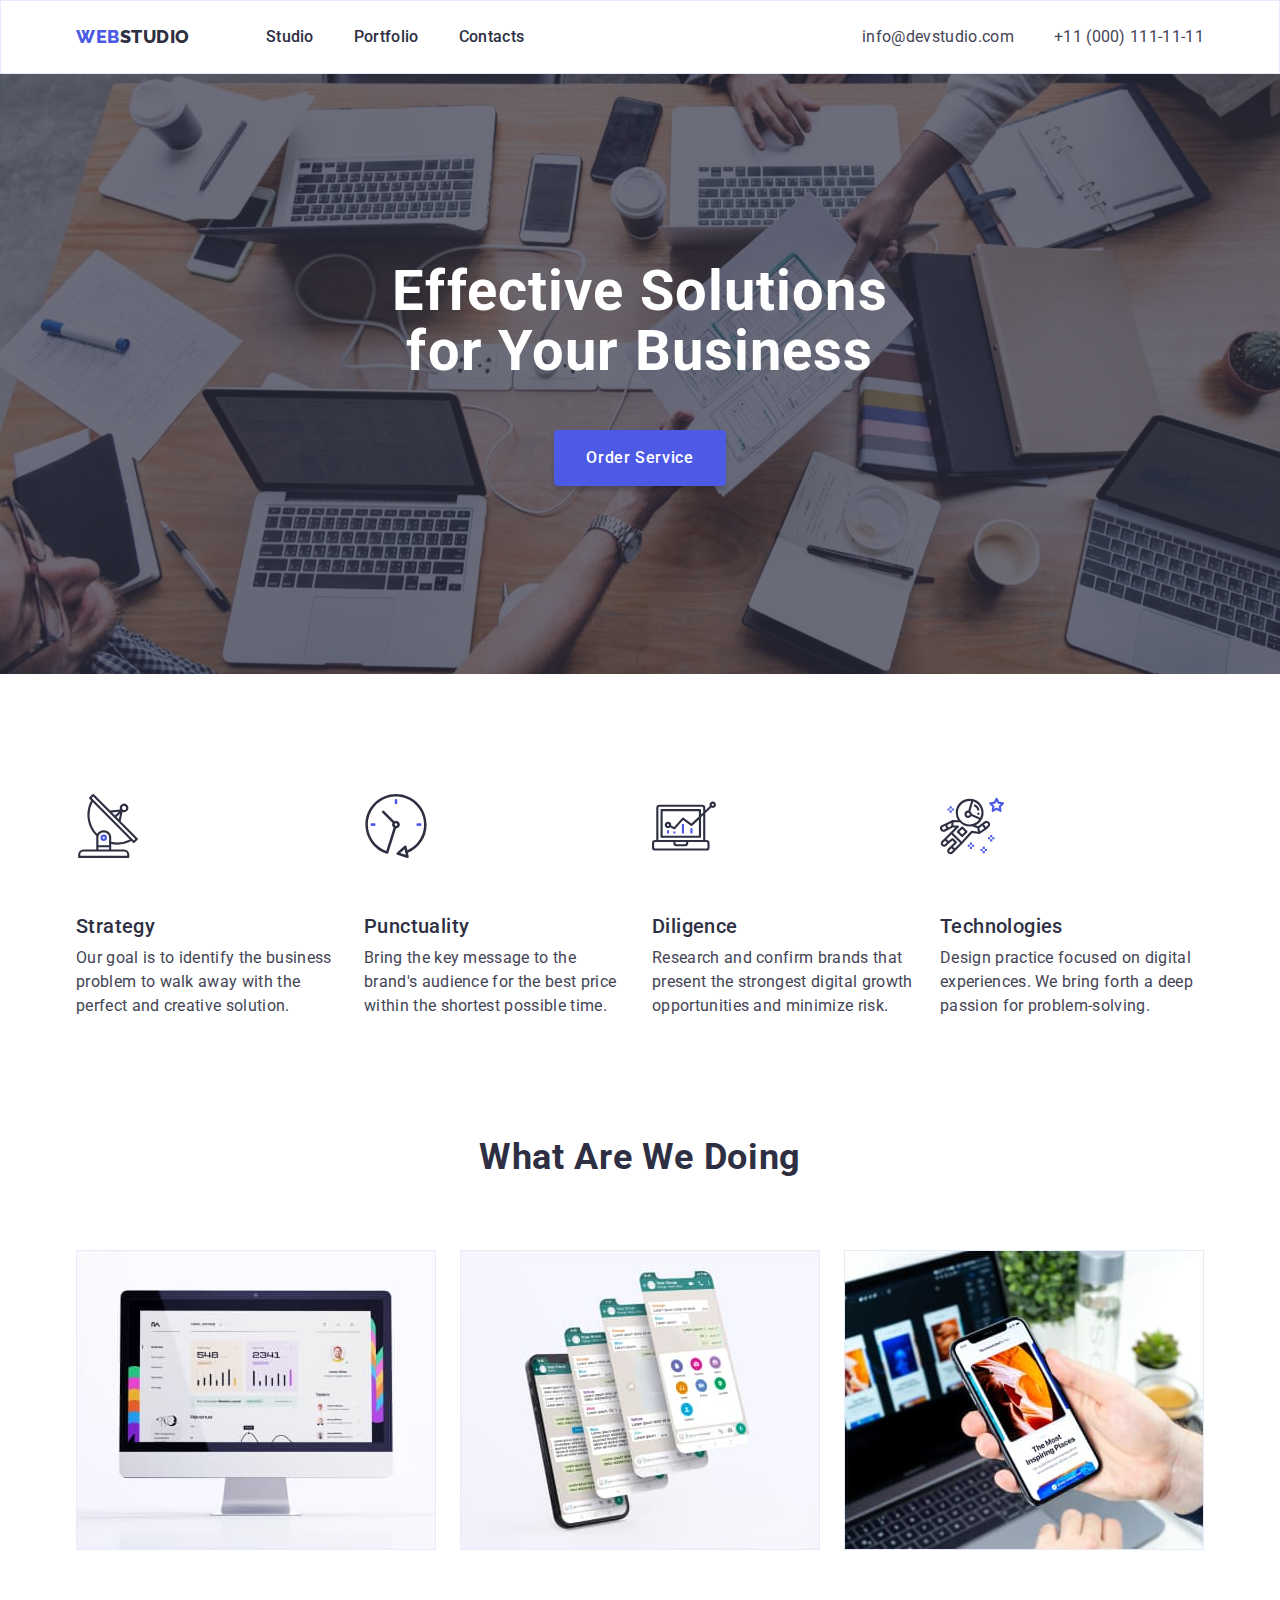
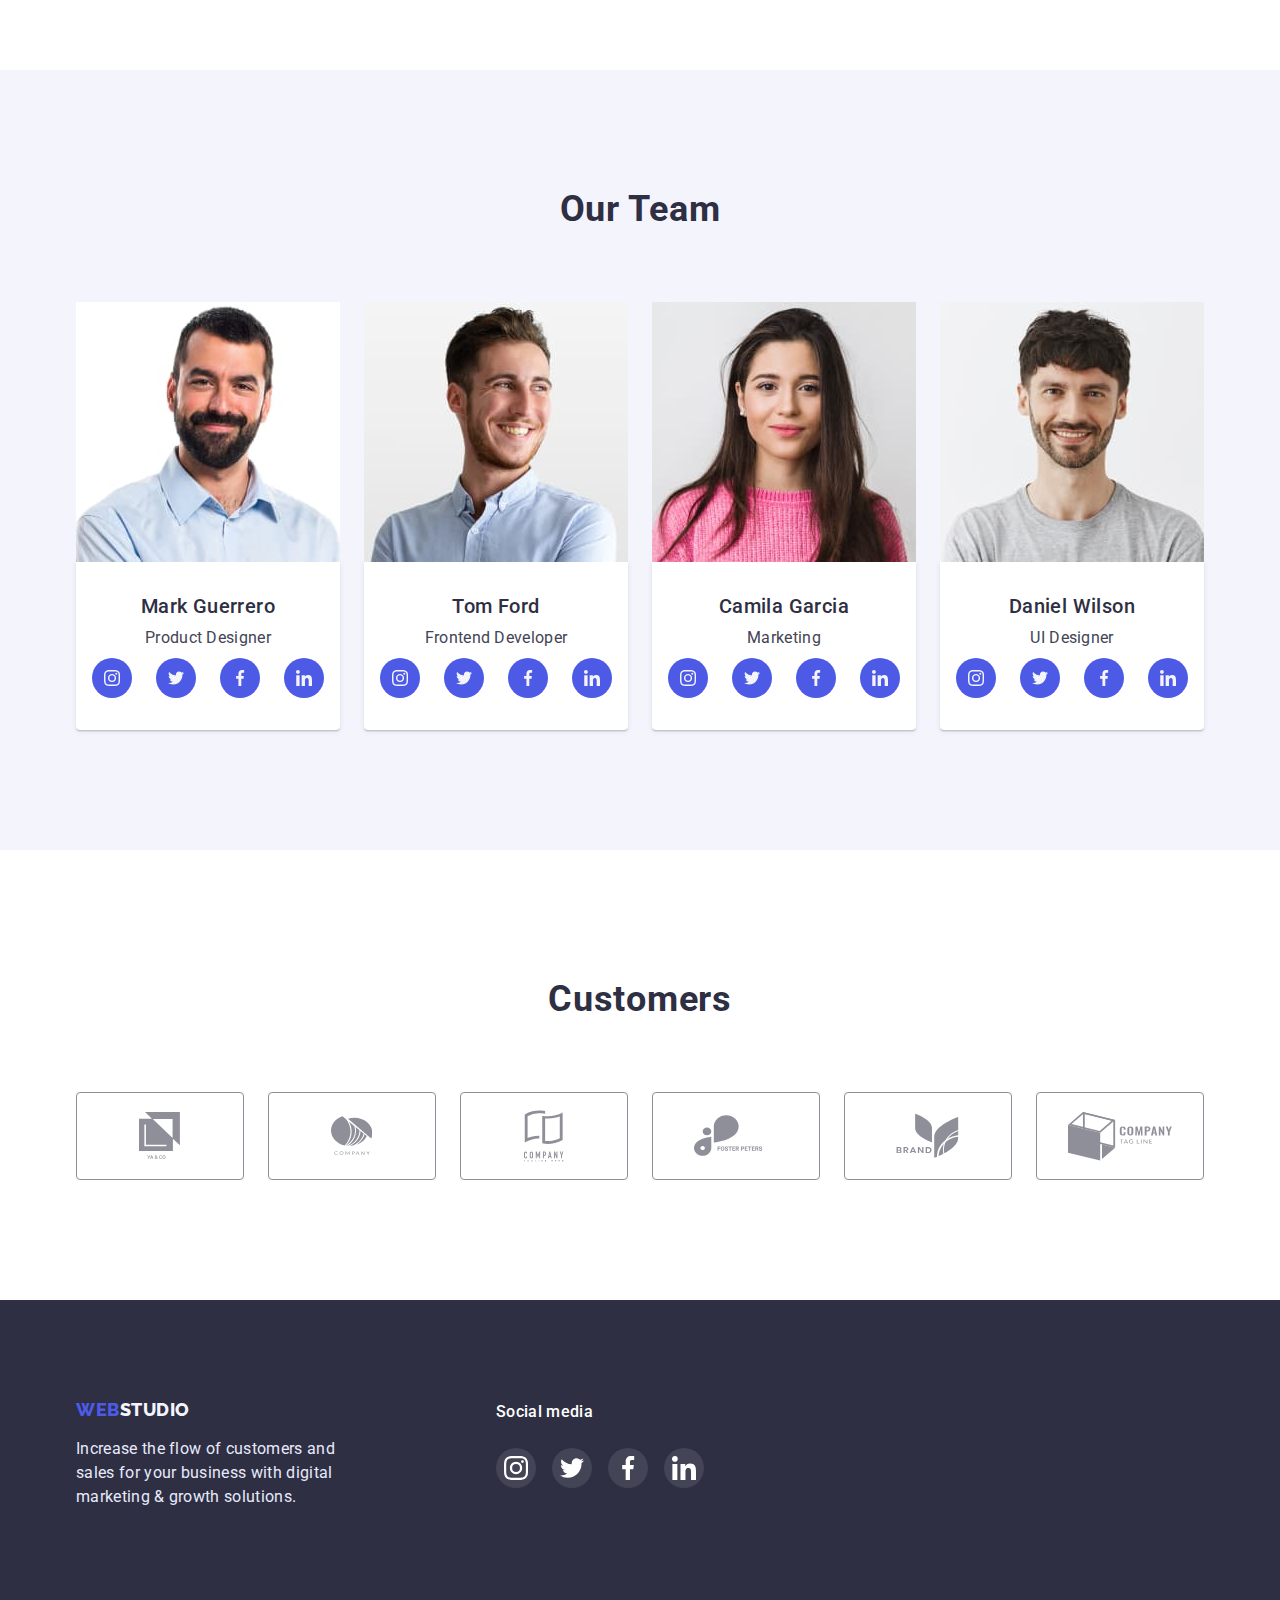
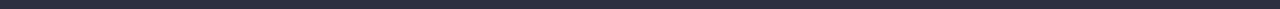
==== commit 99f8d898: "fixing errors" ====
--- a/index.html
+++ b/index.html
@@ -33,16 +33,10 @@
         <ul class="addres-list list">
             <li class="addres-item">
                 <a href="mailto:info@devstudio.com" class="contact-link-mail  link ">
-                    <svg class="addres-icon" width="24px" height="24px">
-                        <use href="./images/icons.svg#icon-mail-envelope-closed"></use>
-                    </svg>
                     info@devstudio.com</a>
             </li>
             <li class="addres-item">
                 <a href="tel:+110001111111" class="contact-link-number list link "> 
-                    <svg class="addres-icon" width="16px" height="16px">
-                        <use href="./images/icons.svg#icon-telephone"></use>
-                    </svg>
                     +11 (000) 111-11-11</a>
             </li>
         </ul>
@@ -61,27 +55,27 @@
             <div class="container about-conteiner">
             <h2 class="about-title section-title" hidden>Our advantages</h2>
             <ul class="about-list-ico list">
-                <li class="about-item-ico">  <a href="" class="about-item-link link">
+                <li class="about-item-ico">  <div href="" class="about-item-svg link">
                     <svg class="about-icon" width="64px" height="64px">
                         <use href="./images/icons.svg#icon-antenna"></use>
                     </svg>
-                </a></li>
-                <li class="about-item-ico"> <a href="" class="about-item-link link">
+                </div></li>
+                <li class="about-item-ico"> <div href="" class="about-item-svg link">
                     <svg class="about-icon" width="64px" height="64px">
                         <use href="./images/icons.svg#icon-clock"></use>
                     </svg>
-                </a></li>
-                <li class="about-item-ico"><a href="" class="about-item-link link">
+                </div></li>
+                <li class="about-item-ico"><div href="" class="about-item-svg link">
                     <svg class="about-icon" width="64px" height="64px">
                         <use href="./images/icons.svg#icon-diagram"></use>
                     </svg>
-                </a>
-                </li>
-                <li class="about-item-ico"><a href="" class="about-item-link link">
+                </div>
+                </li>
+                <li class="about-item-ico"><div href="" class="about-item-svg link">
                     <svg class="about-icon" width="64px" height="64px">
                         <use href="./images/icons.svg#icon-astronaut"></use>
                     </svg>
-                </a>
+                </div>
                 </li>
             </ul>
             <ul class="about-list list">
--- a/css/styles.css
+++ b/css/styles.css
@@ -10,7 +10,6 @@
     img{
     display: block;
     }
-    
     :root{
     --green-one: #31D0AA;  
     --grey-one:#434455;
@@ -40,8 +39,6 @@
     .section{
     padding-top: 120px;
     padding-bottom: 120px;
-    margin-left: auto;
-    margin-right: auto; 
     }    
     .section-title{
     font-size: 36px;
@@ -122,7 +119,6 @@
     display: flex;
     align-items: center;
     justify-content: space-between;
-
     }
     .nav{
     display: flex;
@@ -196,8 +192,8 @@
     background-image: var(--gradient-one), url(../images/people-office.jpg);
     max-width: 1440px;
     background-repeat: no-repeat;
-    background-position: absolute; 
     background-size: cover;
+    margin: 0 auto;
     }
     .hero-title {
     max-width: 510px;
@@ -218,7 +214,6 @@
     border-radius: 4px;
     margin: 0 auto;
     }
-    
     /* --------ABOUT---------- */
     .about-list{
     display: flex; 
@@ -232,8 +227,8 @@
     gap: 24px;
     }
     .about-item-ico{
-    width:calc((100%-3*24px)/4);
-    height: 112px; 
+    width:calc((100% - 3*24px) / 4);
+     
     margin-bottom: 8px;
     }
     .about-item-link {
@@ -245,9 +240,11 @@
     background: var(--white-two);
     border-radius: 4px;
     }
-    .about-icon {
-    }
-     /* --------DOING---------- */
+    .about-item-svg{
+    width: 100%;
+    height: 112px;    
+    }
+    /* --------DOING---------- */
     .doing{
     padding-top: 0;
     }
@@ -257,7 +254,7 @@
     gap: 24px;
     }
     .doing-item{
-    flex-basis: calc((100% - 2*24px)/3);   
+    flex-basis: calc((100% - 2*24px) / 3);   
     }
     /* --------TEAM----------- */
     .team {
@@ -275,7 +272,7 @@
     text-align: center;       
     }
     .team-item{
-    flex-basis: calc((100% - 3*24px)/4);   
+    flex-basis: calc((100% - 3*24px) / 4);   
     }
     .team-text{
     margin-bottom: 8px;
@@ -312,12 +309,11 @@
     gap: 24px;
     }
     .customers-item {
-    width: calc((100%-5*24px)/6);
+    width: calc((100% - 5*24px) / 6);
+    }
+    .customers-link {
+    width: 100%;
     height: 88px;
-    }
-    .customers-link {
-    width: 100%;  
-    height: 100%;
     display: flex;
     align-items: center;
     justify-content: center;
@@ -331,8 +327,8 @@
     border-color:var(--blue-two)
     }
     .customers-link:is(:hover, :focus) .customers-icon{
-      fill:var(--blue-two)
-      }
+    fill:var(--blue-two)
+    }
     /* -----PORTFOLIO--------- */
     .portfolio{
     padding-top: 96px;
@@ -361,8 +357,14 @@
     border-top: none;   
     }
     .portfolio-item{
-    flex-basis: calc((100% - 2*24px)/3);    
-  }
+    flex-basis: calc((100% - 2*24px) / 3); 
+    }
+    .portfolio-link{
+    display: block;    
+    }
+    .portfolio-link:is(:hover, :focus){
+    box-shadow: 0px 4px 4px rgba(0, 0, 0, 0.25);
+    }
     /* ---------FOOTER--------- */
     .footer{
     padding-top: 100px;
@@ -370,9 +372,7 @@
     background-color: var(--background-hero-footer-color)
     }
     .footer-container{
-      display: flex;
-      gap: 120px
-      ;
+    display: flex;
     }
     .footer-logo {
     display: block;
@@ -385,6 +385,9 @@
     color: var(--white-two);
     margin-bottom: 16px;
     }
+    .footer-logo-wrap{
+    margin-right: 120px;
+    }
     .footer-text {
     max-width: 300px;
     color:var(--white-three);
@@ -403,8 +406,8 @@
     gap: 16px;
     }
     .footer-soc-item {
-      width: 40px;
-      height: 40px;
+    width: 40px;
+    height: 40px;
     }
     .footer-soc-link {
     width: 100%;
@@ -419,5 +422,6 @@
     fill:var(--white-one)  
     }
     .footer-soc-link:hover, .footer-soc-link:focus{
-      background-color:var(--green-one);
-    }+    background-color:var(--green-one);
+    }
+    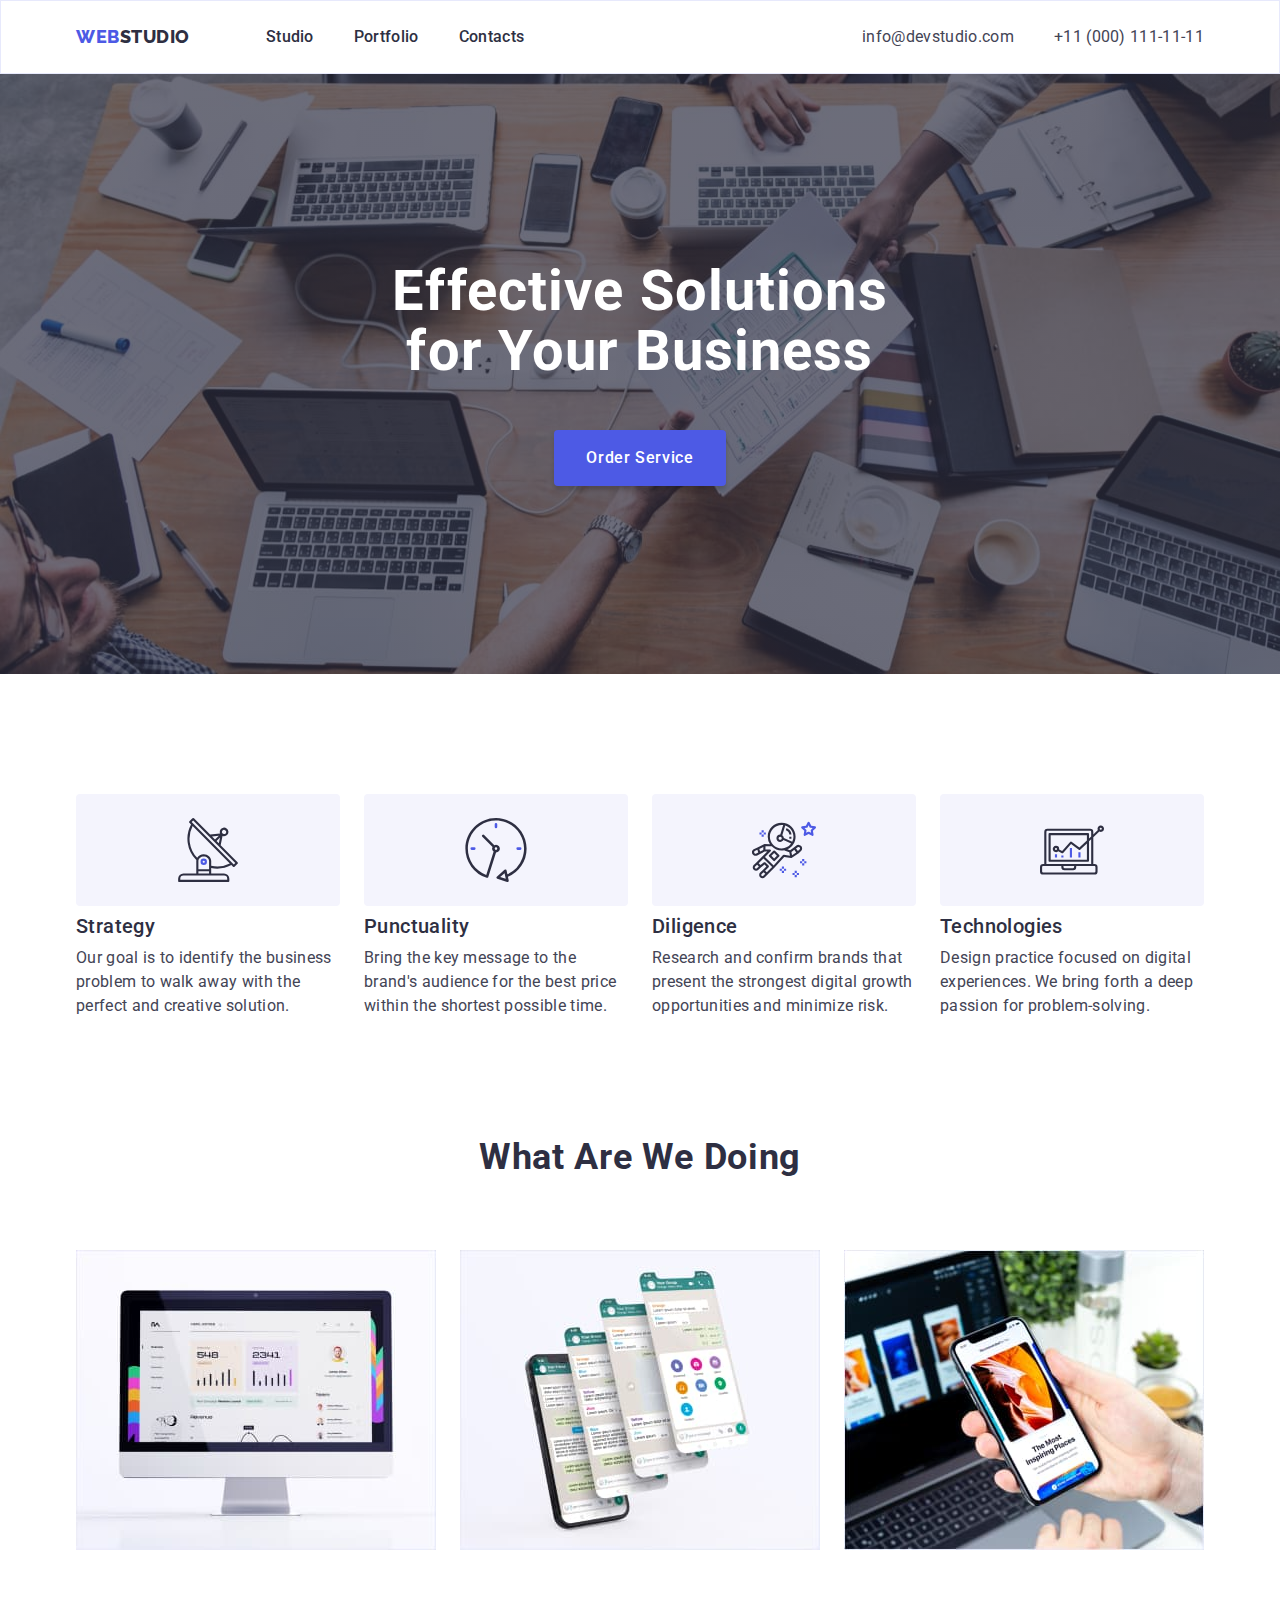
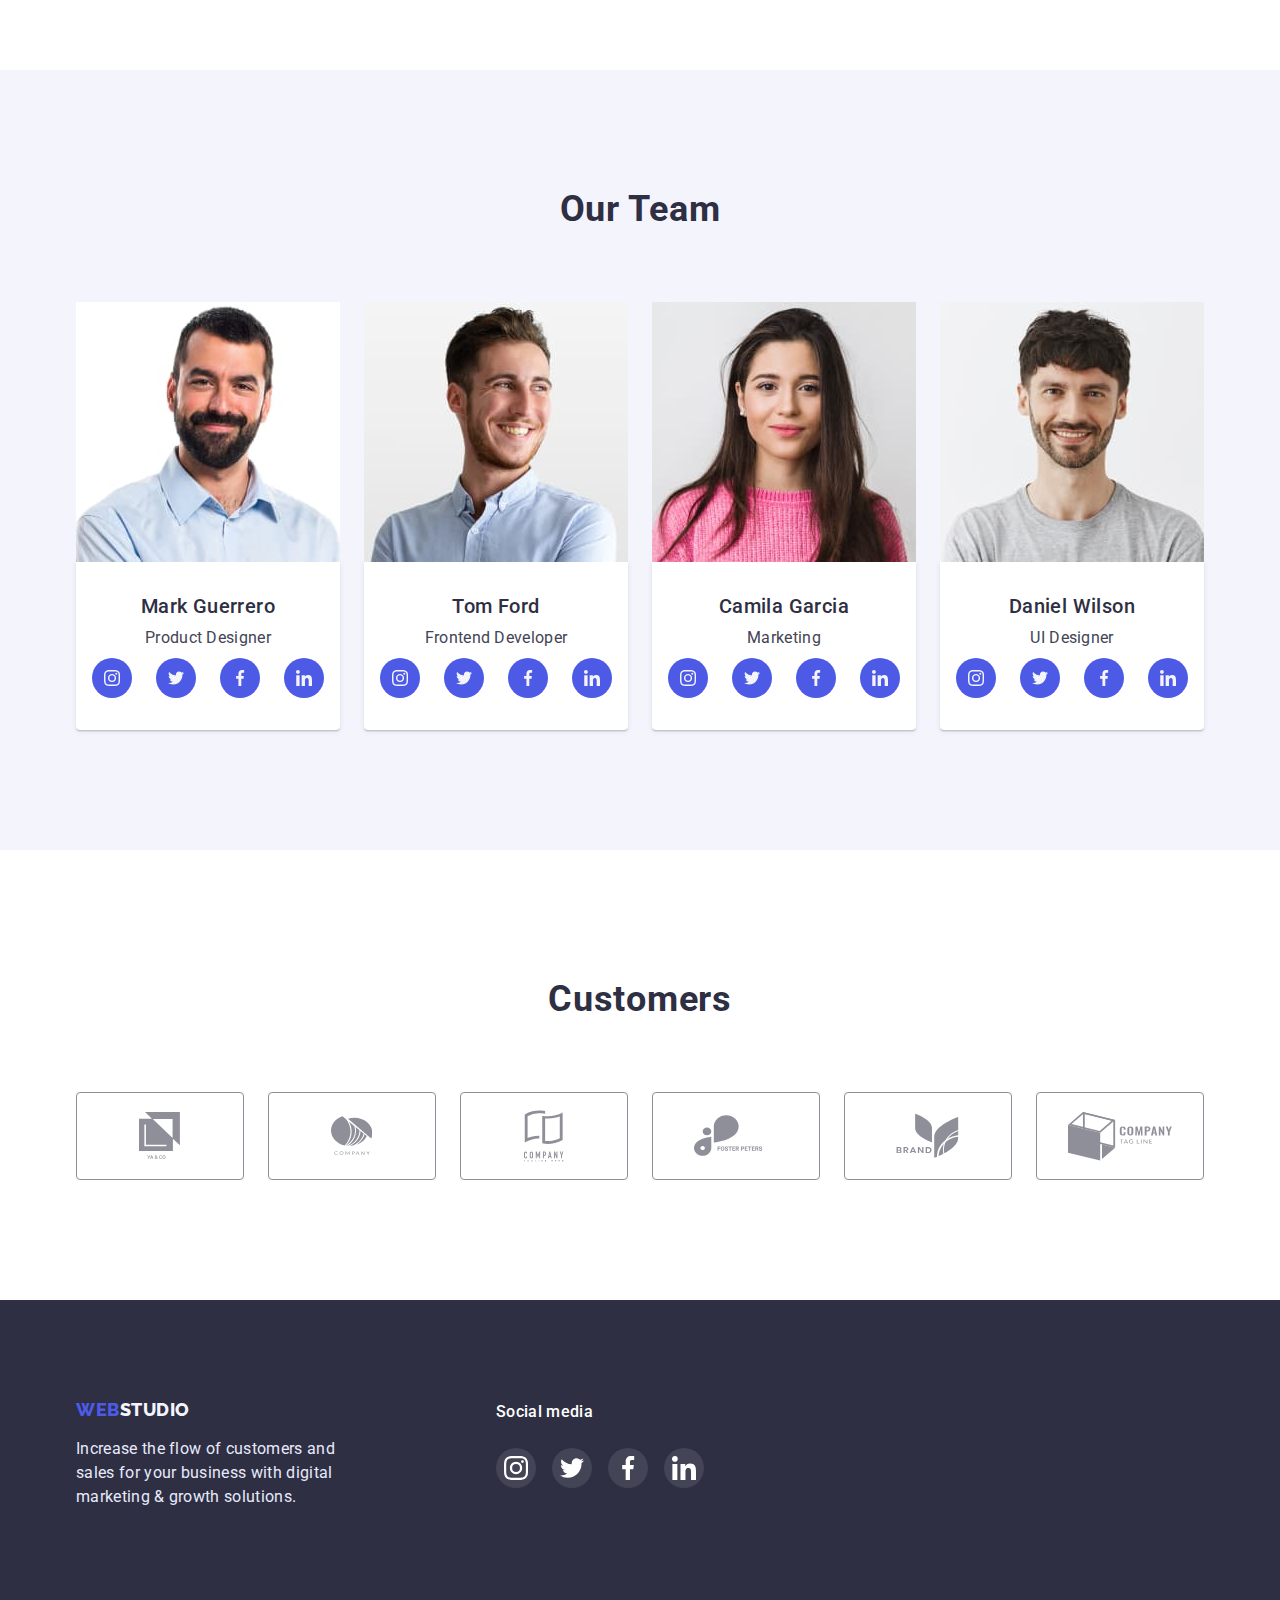
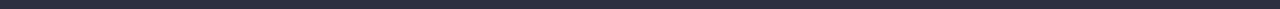
==== commit 33cc0888: "fixing errors" ====
--- a/index.html
+++ b/index.html
@@ -54,45 +54,41 @@
         <section class="about section">
             <div class="container about-conteiner">
             <h2 class="about-title section-title" hidden>Our advantages</h2>
-            <ul class="about-list-ico list">
-                <li class="about-item-ico">  <div href="" class="about-item-svg link">
-                    <svg class="about-icon" width="64px" height="64px">
-                        <use href="./images/icons.svg#icon-antenna"></use>
-                    </svg>
-                </div></li>
-                <li class="about-item-ico"> <div href="" class="about-item-svg link">
-                    <svg class="about-icon" width="64px" height="64px">
-                        <use href="./images/icons.svg#icon-clock"></use>
-                    </svg>
-                </div></li>
-                <li class="about-item-ico"><div href="" class="about-item-svg link">
-                    <svg class="about-icon" width="64px" height="64px">
-                        <use href="./images/icons.svg#icon-diagram"></use>
-                    </svg>
-                </div>
-                </li>
-                <li class="about-item-ico"><div href="" class="about-item-svg link">
-                    <svg class="about-icon" width="64px" height="64px">
-                        <use href="./images/icons.svg#icon-astronaut"></use>
-                    </svg>
-                </div>
-                </li>
-            </ul>
             <ul class="about-list list">
                 <li class="about-item">
+                    <div  class="about-item-svg">
+                        <svg class="about-icon" width="64px" height="64px">
+                            <use href="./images/icons.svg#icon-antenna"></use>
+                        </svg>
+                    </div>
                     <h3 class="about-subtitle section-subtitle">Strategy</h3>
                     <p class="about-text sction-text">Our goal is to identify the business
                         problem to walk away with the perfect and creative solution. </p>
                 </li>
                 <li class="about-item">
+                    <div  class="about-item-svg">
+                        <svg class="about-icon" width="64px" height="64px">
+                            <use href="./images/icons.svg#icon-clock"></use>
+                        </svg>
+                    </div>
                     <h3 class="about-subtitle section-subtitle">Punctuality</h3>
                     <p class="about-text sction-text">Bring the key message to the brand's audience for the best price within the shortest possible time.</p>
                 </li>
                 <li class="about-item">
+                    <div  class="about-item-svg">
+                        <svg class="about-icon" width="64px" height="64px">
+                            <use href="./images/icons.svg#icon-astronaut"></use>
+                        </svg>
+                    </div>
                     <h3 class="about-subtitle section-subtitle">Diligence</h3>
                     <p class="about-text sction-text">Research and confirm brands that present the strongest digital growth opportunities and minimize risk.</p>
                 </li>
                 <li class="about-item">
+                    <div  class="about-item-svg">
+                        <svg class="about-icon" width="64px" height="64px">
+                            <use href="./images/icons.svg#icon-diagram"></use>
+                        </svg>
+                    </div>
                     <h3 class="about-subtitle section-subtitle">Technologies</h3>
                     <p class="about-text sction-text">Design practice focused on digital experiences. We bring forth a deep passion for problem-solving.</p>
                 </li>
--- a/css/styles.css
+++ b/css/styles.css
@@ -220,29 +220,17 @@
     gap: 24px;   
     }
     .about-item{
-    width: 264px;
-    }
-    .about-list-ico{
-    display: flex;
-    gap: 24px;
-    }
-    .about-item-ico{
     width:calc((100% - 3*24px) / 4);
-     
-    margin-bottom: 8px;
-    }
-    .about-item-link {
-    width: 100%;
-    height: 100%;
-    display: flex;
-    justify-content: center;
-    align-items: center;
-    background: var(--white-two);
-    border-radius: 4px;
     }
     .about-item-svg{
     width: 100%;
-    height: 112px;    
+    height: 112px; 
+    display: flex;
+    justify-content: center;
+    align-items: center;
+    background: var(--white-two);
+    border-radius: 4px; 
+    margin-bottom: 8px;  
     }
     /* --------DOING---------- */
     .doing{
@@ -365,7 +353,12 @@
     .portfolio-link:is(:hover, :focus){
     box-shadow: 0px 4px 4px rgba(0, 0, 0, 0.25);
     }
+    .portfolio-subtitle{
+    color:var(--grey-two) ;
+    }
+
     /* ---------FOOTER--------- */
+
     .footer{
     padding-top: 100px;
     padding-bottom: 100px;
